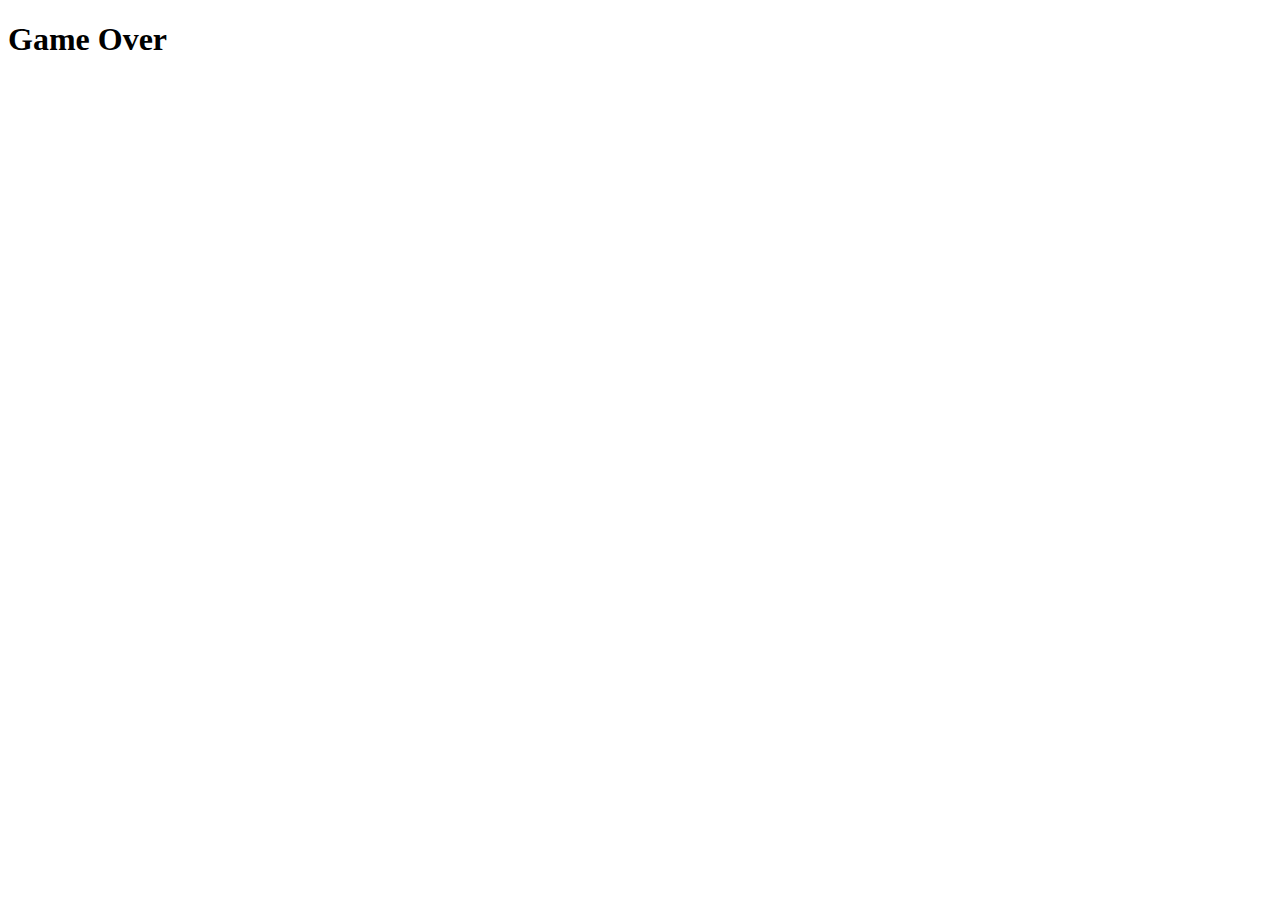
==== end.html @ 4b46c344 "adding script for tracking correct and incorrect answers. added styling to correct and incorrect ans" ====
<!DOCTYPE html>
<!--[if lt IE 7]>      <html class="no-js lt-ie9 lt-ie8 lt-ie7"> <![endif]-->
<!--[if IE 7]>         <html class="no-js lt-ie9 lt-ie8"> <![endif]-->
<!--[if IE 8]>         <html class="no-js lt-ie9"> <![endif]-->
<!--[if gt IE 8]><!--> <html class="no-js"> <!--<![endif]-->
    <head>
        <meta charset="utf-8">
        <meta http-equiv="X-UA-Compatible" content="IE=edge">
        <title></title>
        <meta name="description" content="">
        <meta name="viewport" content="width=device-width, initial-scale=1">
        <link rel="stylesheet" href="">
    </head>
    <body>
        <!--[if lt IE 7]>
            <p class="browsehappy">You are using an <strong>outdated</strong> browser. Please <a href="#">upgrade your browser</a> to improve your experience.</p>
        <![endif]-->
        <h1>Game Over</h1>
        <script src=""></script>
    </body>
</html>
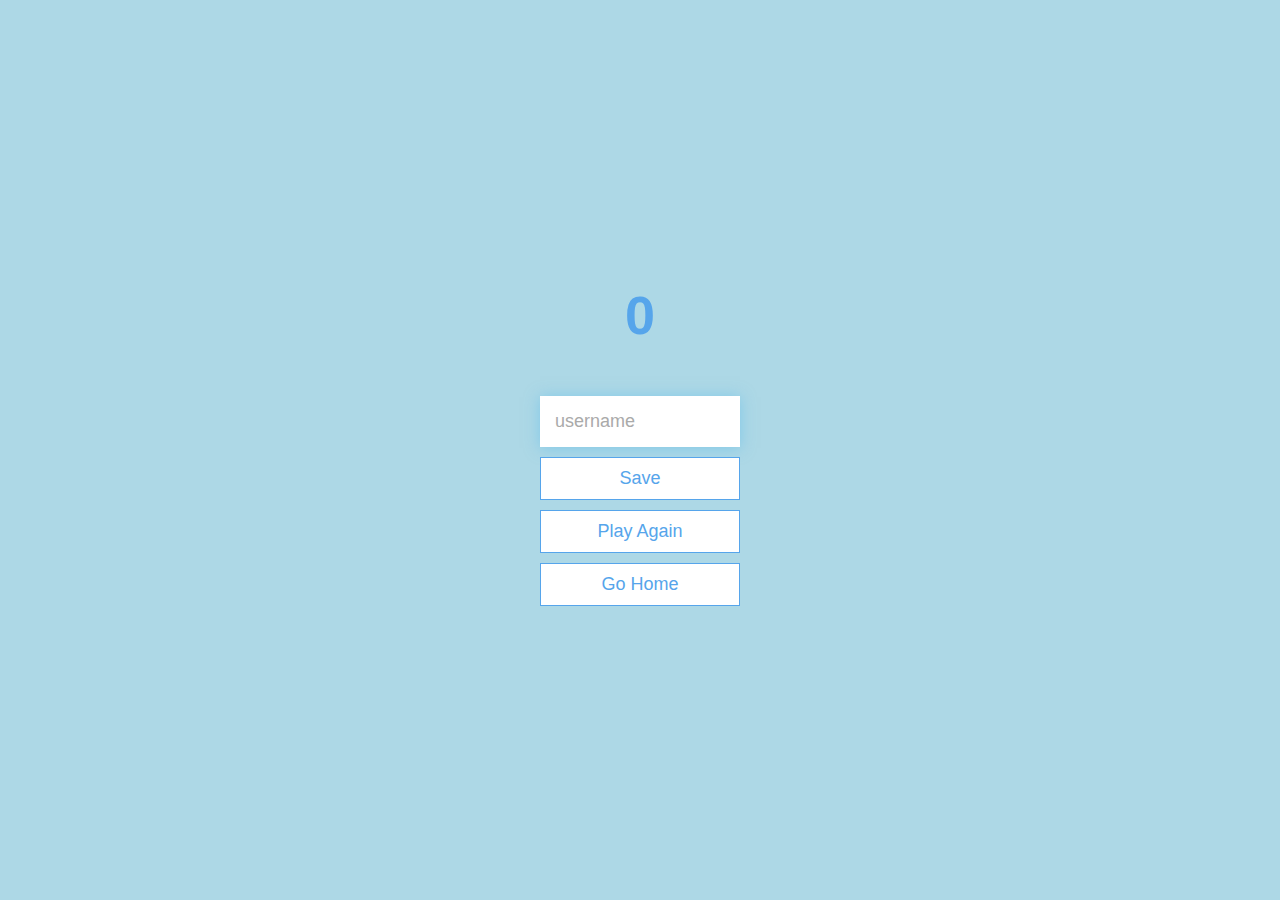
==== commit f79d7d2b: "new files" ====
--- a/end.html
+++ b/end.html
@@ -9,13 +9,23 @@
         <title></title>
         <meta name="description" content="">
         <meta name="viewport" content="width=device-width, initial-scale=1">
-        <link rel="stylesheet" href="">
+        <link rel="stylesheet" href="assets/style.css">
     </head>
     <body>
         <!--[if lt IE 7]>
             <p class="browsehappy">You are using an <strong>outdated</strong> browser. Please <a href="#">upgrade your browser</a> to improve your experience.</p>
         <![endif]-->
-        <h1>Game Over</h1>
-        <script src=""></script>
+        <div class="container">
+            <div id="end" class="flex-center flex-column">
+                <h1 id="finalScore">0</h1>
+                    <form action="">
+                        <input type="text" name="username" id="username" placeholder="username">
+                        <button type="submit" class="btn" id="saveScoreBtn" onclick="saveHighScore(event)">Save</button>
+                    </form>
+                    <a href="/game.html" class="btn">Play Again</a>
+                    <a href="/" class="btn">Go Home</a>
+            </div>
+        </div>
+        <script src="./assets/end.js"></script>
     </body>
 </html>--- a/assets/style.css
+++ b/assets/style.css
@@ -0,0 +1,129 @@
+:root {
+    background: lightblue;
+    font-size: 62.5%;
+}
+
+* {
+    box-sizing: border-box;
+    font-family: Arial, Helvetica, sans-serif;
+    margin: 0;
+    padding: 0;
+    color: #333;
+}
+
+h1,
+h2,
+h3,
+h4 {
+    margin-bottom: 1rem;
+}
+
+h1 {
+    font-size: 5.4rem;
+    color: #56a5eb;
+    margin-bottom: 5rem;
+}
+
+h1 > span {
+    font-size: 2.4rem;
+    font-weight: 500;
+}
+
+h2 {
+    font-size: 4.2rem;
+    margin-bottom: 4rem;
+    font-weight: 700;
+}
+
+h3 {
+    font-size: 2.8rem;
+    font-weight: 500;
+}
+
+/* UTLITIES */
+
+.container {
+    width: 100vw;
+    height: 100vh;
+    display: flex;
+    justify-content: center;
+    align-items: center;
+    max-width: 80rem;
+    margin: 0 auto;
+    padding: 2rem;
+}
+
+.container > * {
+    width: 100%;
+}
+
+.flex-column {
+    display: flex;
+    flex-direction: column;
+}
+
+.flex-center {
+    justify-content: center;
+    align-items: center;
+}
+
+.justify-center {
+    justify-content: center;
+}
+
+.text-center {
+    text-align: center;
+}
+
+.hidden {
+    display: none;
+}
+
+/*  BUTTONS */
+
+.btn {
+    font-size: 1.8rem;
+    padding: 1rem 0;
+    width: 20rem;
+    text-align: center;
+    border: 0.1rem solid #56a5eb;
+    margin-bottom: 1rem;
+    text-decoration: none;
+    color: #56a5eb;
+    background-color: white;
+}
+
+.btn:hover {
+    cursor: pointer;
+    box-shadow: 0 0.4rem 1.4rem 0 rgba(86, 185, 235, 0.5);
+    transform: translateY(-0.1rem);
+    transition: transform 150ms;
+}
+
+.btn[disabled]:hover {
+    cursor: not-allowed;
+    box-shadow: none;
+    transform: none;
+}
+
+/* forms */
+
+form {
+    width 100%;
+    display: flex;
+    flex-direction: column;
+    align-items: center;
+}
+
+input {
+    margin-bottom: 1rem;
+    width: 20rem;
+    padding: 1.5rem;
+    font-size: 1.8rem;
+    border: none;
+    box-shadow: 0 0.1rem 1.4rem 0 rgba(86, 185, 235, 0.5);
+}
+
+input::placeholder {
+    color: #aaa;
+}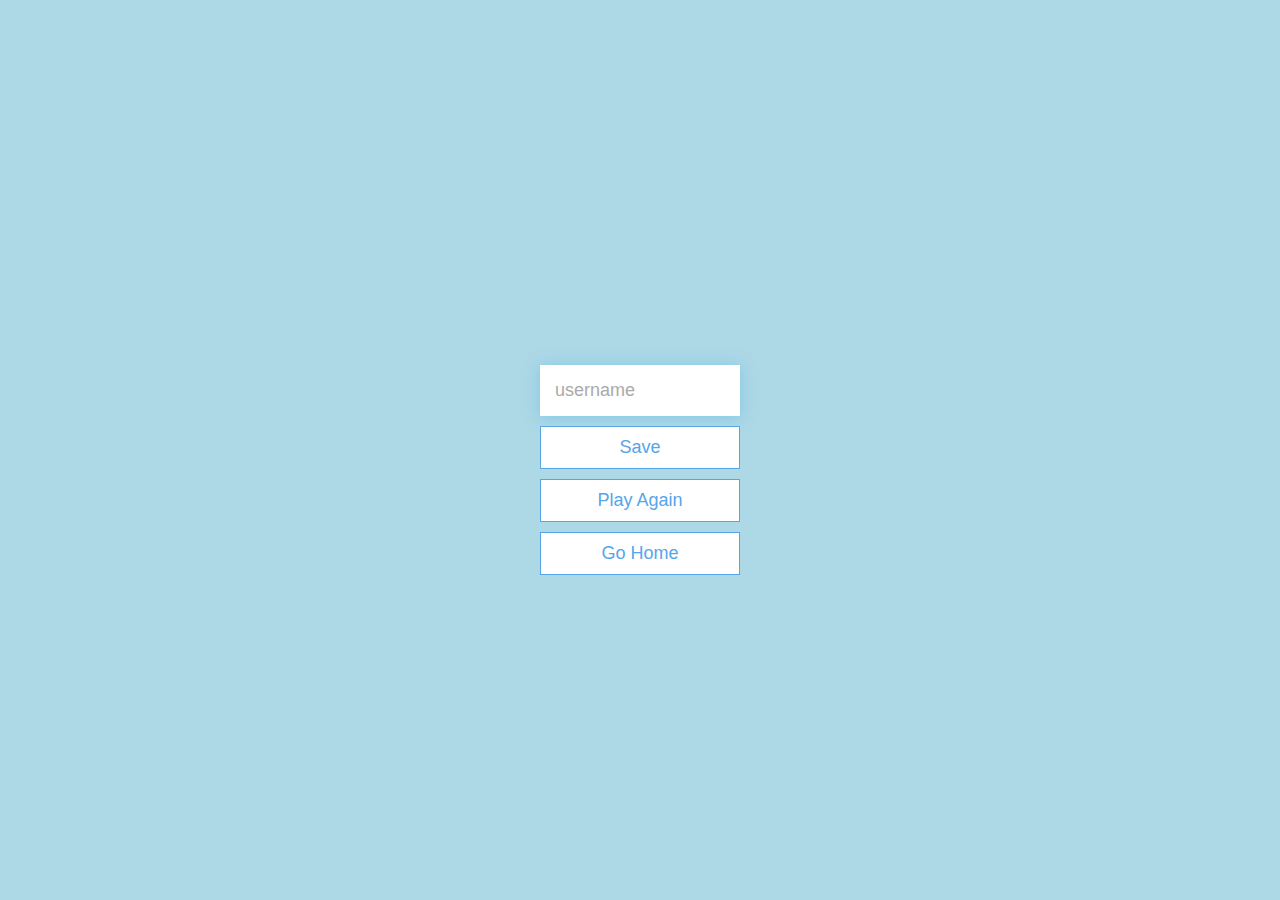
==== commit 27cedfef: "added highscore data with local storage. style changes" ====
--- a/end.html
+++ b/end.html
@@ -20,7 +20,7 @@
                 <h1 id="finalScore">0</h1>
                     <form action="">
                         <input type="text" name="username" id="username" placeholder="username">
-                        <button type="submit" class="btn" id="saveScoreBtn" onclick="saveHighScore(event)">Save</button>
+                        <button type="submit" class="btn" id="saveScoreBtn" onclick="saveHighScore(event)" disabled>Save</button>
                     </form>
                     <a href="/game.html" class="btn">Play Again</a>
                     <a href="/" class="btn">Go Home</a>
--- a/assets/style.css
+++ b/assets/style.css
@@ -109,7 +109,7 @@
 /* forms */
 
 form {
-    width 100%;
+    width: 100%;
     display: flex;
     flex-direction: column;
     align-items: center;
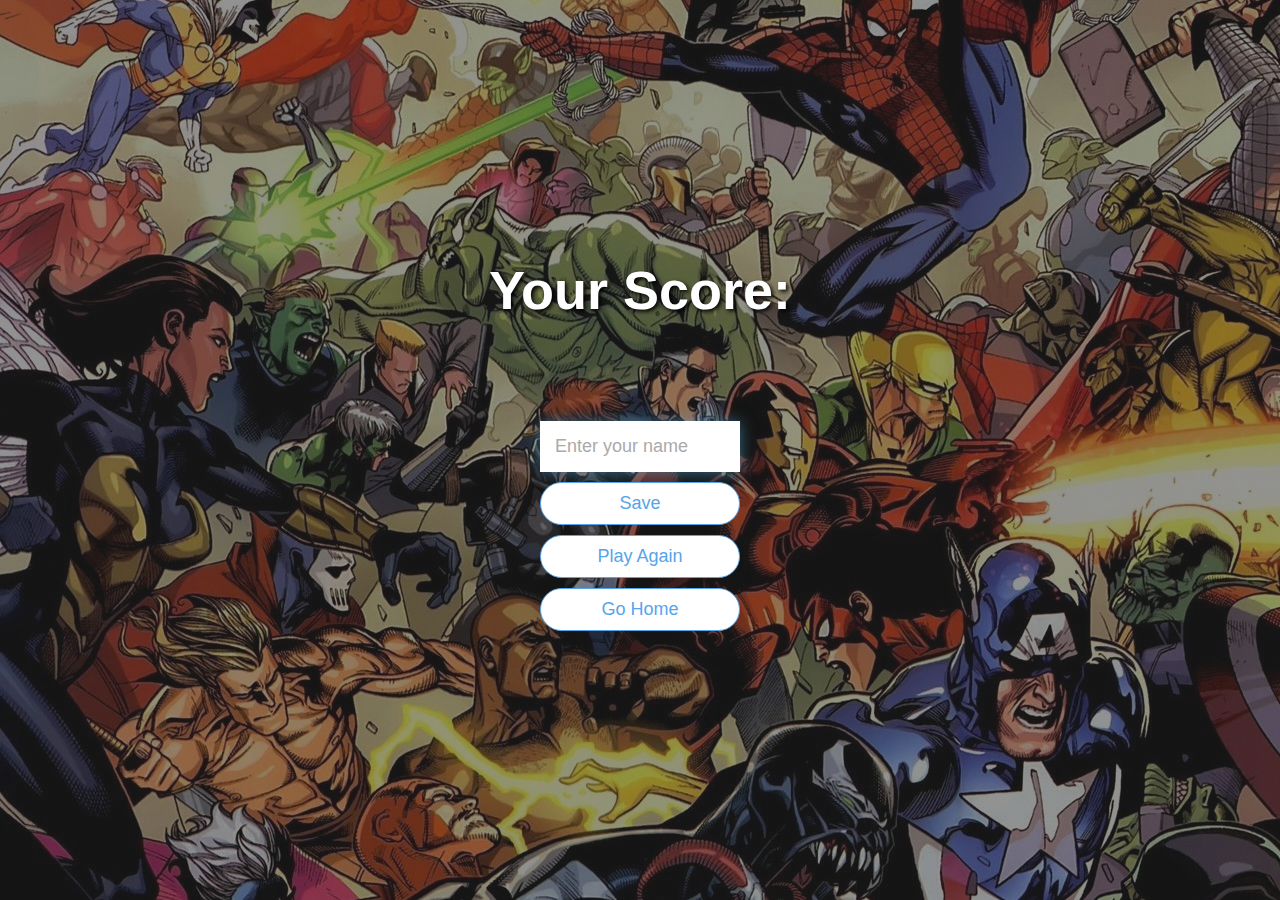
==== commit c0b395c7: "Added background image. Question bank increased. Added styling changes to text and buttons." ====
--- a/end.html
+++ b/end.html
@@ -17,13 +17,14 @@
         <![endif]-->
         <div class="container">
             <div id="end" class="flex-center flex-column">
+                <h1>Your Score:</h1>
                 <h1 id="finalScore">0</h1>
                     <form action="">
-                        <input type="text" name="username" id="username" placeholder="username">
+                        <input type="text" name="username" id="username" placeholder="Enter your name">
                         <button type="submit" class="btn" id="saveScoreBtn" onclick="saveHighScore(event)" disabled>Save</button>
                     </form>
-                    <a href="/game.html" class="btn">Play Again</a>
-                    <a href="/" class="btn">Go Home</a>
+                <a href="/game.html" class="btn">Play Again</a>
+                <a href="/" class="btn">Go Home</a>
             </div>
         </div>
         <script src="./assets/end.js"></script>
--- a/assets/style.css
+++ b/assets/style.css
@@ -1,5 +1,9 @@
 :root {
-    background: lightblue;
+    background: linear-gradient(
+        rgba(40, 40, 40, 0.50),
+        rgba(40, 40, 40, 0.50)
+    ),
+    url(/assets/background.jpg);
     font-size: 62.5%;
 }
 
@@ -20,7 +24,8 @@
 
 h1 {
     font-size: 5.4rem;
-    color: #56a5eb;
+    color: #FFF;
+    text-shadow: 2px 2px 4px #000000;
     margin-bottom: 5rem;
 }
 
@@ -87,6 +92,7 @@
     width: 20rem;
     text-align: center;
     border: 0.1rem solid #56a5eb;
+    border-radius: 2em;
     margin-bottom: 1rem;
     text-decoration: none;
     color: #56a5eb;
